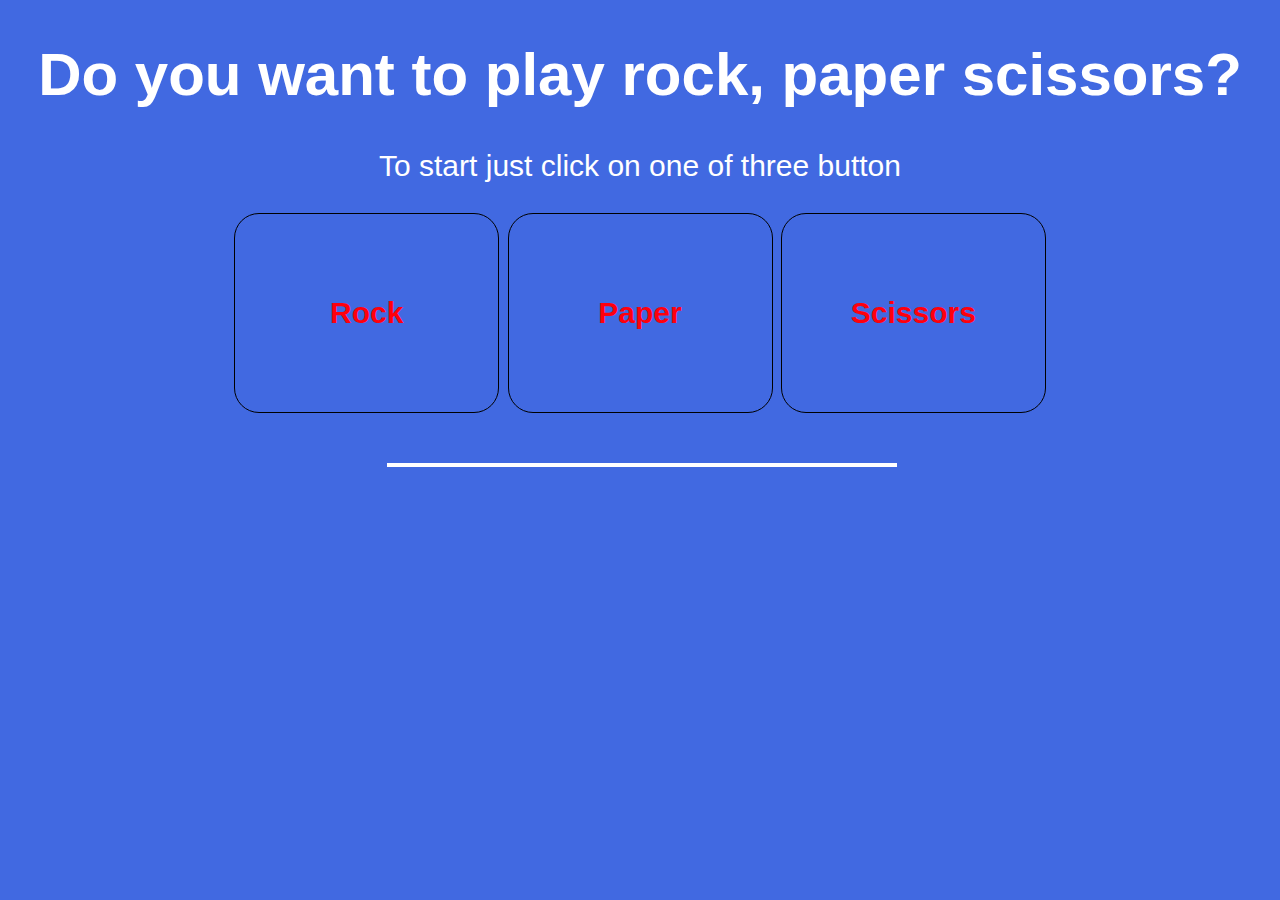
==== index.html @ 2d50dc69 "file rename" ====
<!DOCTYPE html>
<html>
  <head>
    <meta charset="utf-8" />
    <title>rock paper scissors</title>
    <link rel="stylesheet" href="style.css" />
  </head>
  <body>
    <h1>Do you want to play rock, paper scissors?</h1>
    <p>To start just click on one of three button</p>
    <button id="rock" class="button">Rock</button>
    <button id="paper" class="button">Paper</button>
    <button id="scissors" class="button">Scissors</button>
    <div class="container">
      <div class="rounds"></div>
      <div class="roundResult"></div>
      <div class="matchResult"></div>
    </div>

    <script src="main.js"></script>
  </body>
</html>
---- style.css ----
body {
  background-color: royalblue;
  color: white;
  font-size: 30px;
  text-align: center;
  font-family: Arial, Helvetica, sans-serif;
}
body button {
  background-color: royalblue;
  border: 1px solid black;
  height: 200px;
  width: 265px;
  border-radius: 25px;
  font-weight: bold;
  color: rgb(255, 0, 13);
  font-size: 30px;
  background-size: contain;
}
.container {
  border: 2px solid white;
  width: 40%;
  margin-left: 30%;
  margin-top: 50px;
}
.roundResult {
  color: darkred;
}
#rock {
  background-image: url(rock.jpg);
}
#paper {
  background-image: url(paper.jpg);
}
#scissors {
  background-image: url(scissors.jpg);
}
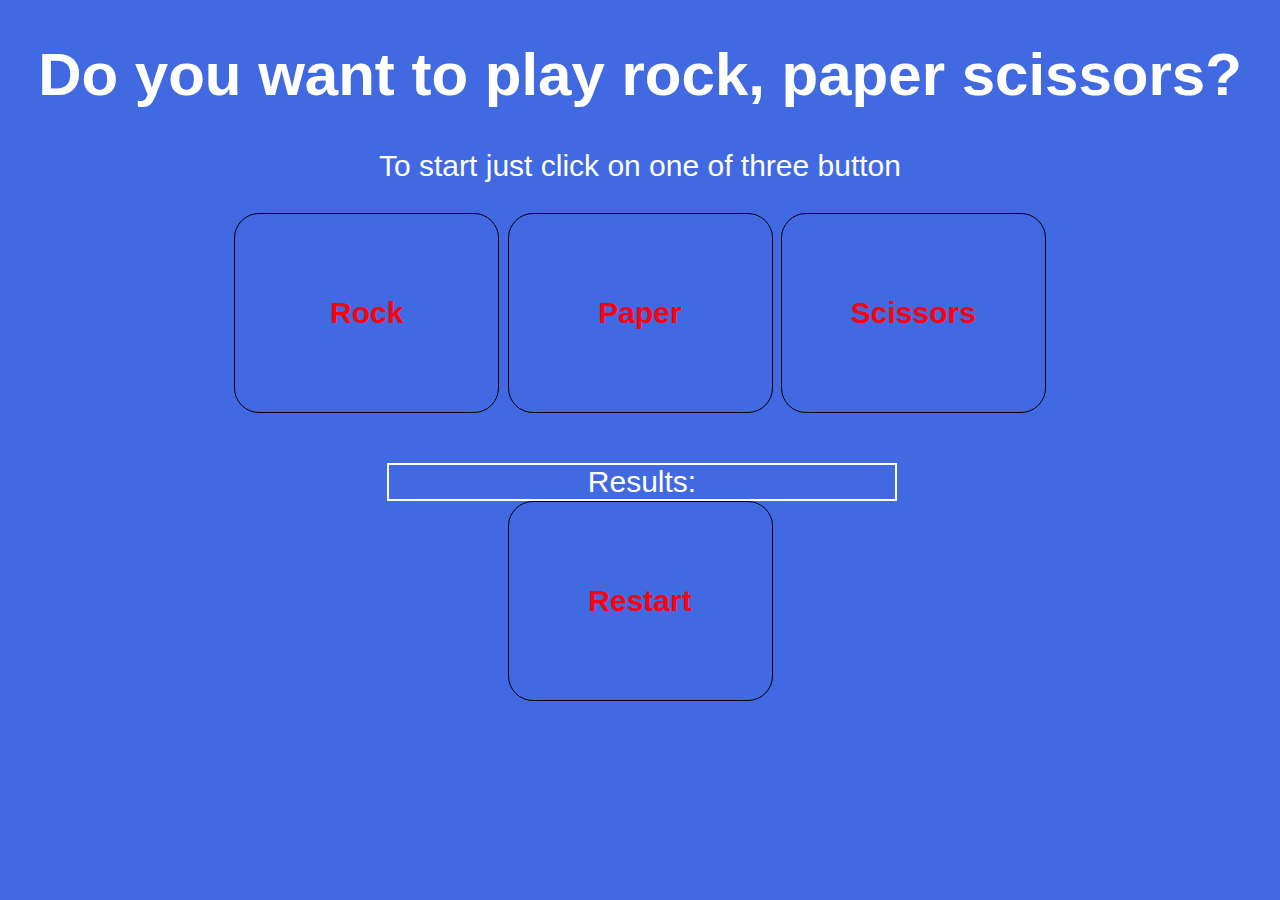
==== commit f8562f27: "v 1.5" ====
--- a/index.html
+++ b/index.html
@@ -12,10 +12,13 @@
     <button id="paper" class="button">Paper</button>
     <button id="scissors" class="button">Scissors</button>
     <div class="container">
+      Results:
       <div class="rounds"></div>
       <div class="roundResult"></div>
+      <div class="overallResult"></div>
       <div class="matchResult"></div>
     </div>
+    <button class="restart">Restart</button>
 
     <script src="main.js"></script>
   </body>
